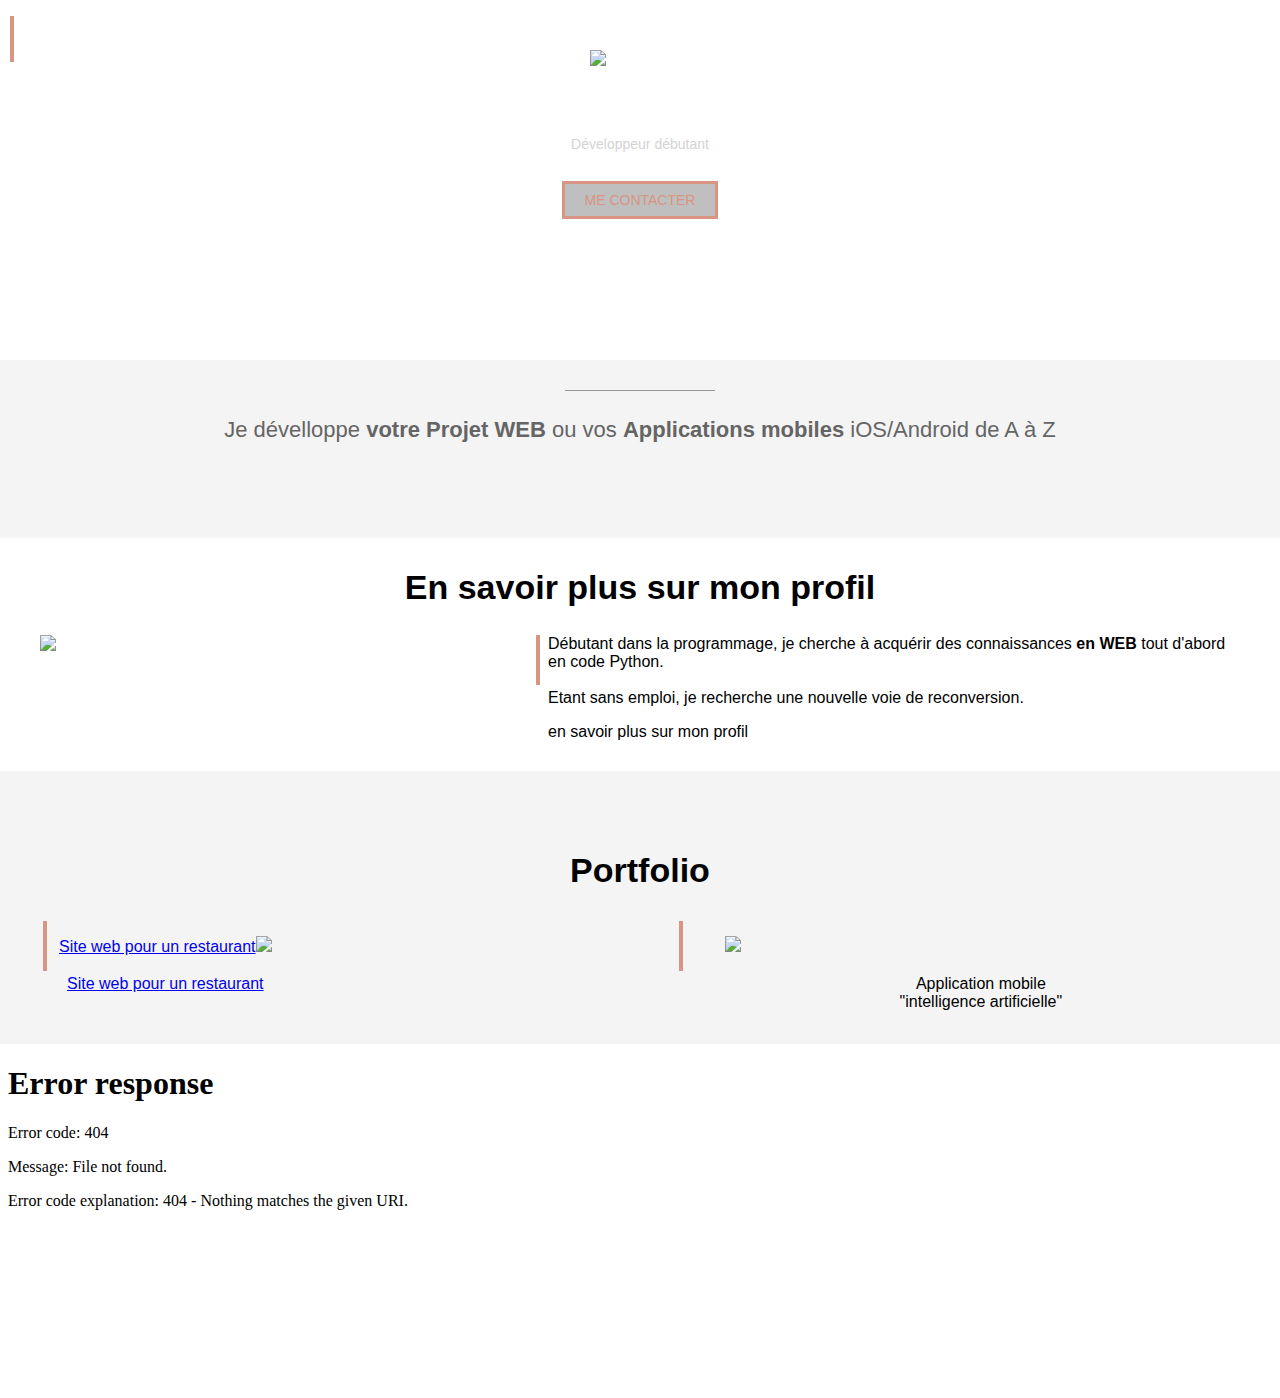
==== index.html @ 8a69933a "Add files via upload" ====
<!DOCTYPE html>
<html lang="fr">
<head>
    <meta charset="UTF-8">
    <meta name="viewport" content="width=device-width, initial-scale=1.0">
    <title>Damien Lefizelier</title>
    <link rel="stylesheet" href="style.css">
</head>
<body>
    <!--COUVERTURE-->
    <div class="cover">
        <img class="cover-profil"src="profile.png"/>
        <h1>Damien Lefizelier</h1>
        <p>Développeur débutant</p>
        <div style="text-align: center;">
            <a class="butter" href="mailto:damien.lefizelier@orange.fr?subjet=Contact%depuis%jonathanroux.com">ME CONTACTER</a>
        </div>
        <div class="cover-contact">
            <p><a href="mailto:damien.lefizelier@orange.fr?subjet=Contact%depuis%jonathanroux.com">damien.lefizelier@orange.fr</a></p>
            <p><a href="tel:+33622040621">06 22 04 06 21</a></p>
        </div> 


  
    </div>

    <!--SECTION GRISE 1-->

    <div class="section section-grise1">
        <div class="trait"></div>
        <p>Je  dévelloppe <b>votre Projet WEB</b> ou vos <b>Applications mobiles</b> iOS/Android de A à Z</p>
    </div>
    <!--SECTION BLANCHE-->

    <div class="section" >
        <h2>En savoir plus sur mon profil</h2>
        <img src="profil2dam.jpg" class="col-contenu"/>
        <div class="col-contenu float-right" style=" box-sizing: border-box;">
            <div class="text-avec-ligne-verticale">
                <p>Débutant dans la programmage, je cherche à acquérir des connaissances<b> en WEB </b>tout d'abord en code Python.<br><br>Etant sans emploi, je recherche une nouvelle voie de reconversion.</p>
                <a  bref="https://www.linkedin.com/in/damien-lefizelier">en savoir plus sur mon profil</a>
            </div>
        </div>   
    </div>

    <!--SECTION GRISE 2-->
    
        <div class="section section-grise2">
            <h2>Portfolio</h2>
            <table class="col-porfolio" style="display: inline-block" >
                <tr>
                    <td><div class="barre-verticale"></div></td>
                    <td><a href="porfolio-site-restaurant.html">Site web pour un restaurant<img style="width: 100%"; src="project1small.jpg"></a></td>
                </tr>
                <tr>
                    <td></td>
                    <td align="center"><a href="porfolio-site-restaurant.html">Site web pour un restaurant</a></td>
                </tr>
            
            </table>  
            <table class="col-porfolio float-right">
            
                <tr>
                    <td><div class="barre-verticale"></div></td>
                    <td><img style="width: 100%;" src="project2small.jpg"></td>
                </tr>
                <tr>
                    <td></td>
                    <td align="center"><a bref="#">Application mobile<br> "intelligence artificielle"</a></td>
                </tr>
            
            </table>  
        </div>  
    

    <!--SECTION BLANCHE-->

    <iframe src="contact-frame.html"scrolling="no"/>
    

</body>
</html>
---- style.css ----
* {
    box-sizing: border-box;
}
:root {
    --color1: #D89584;
    --color2: #F4F4F4;
 }


 body {
     margin: 0;
     font-family: Arial;
 }
 iframe {
     width: 100%;
     border: none;
     height: 350px;
 }

 div.cover {
     background:url(cover_overlay.png) no-repeat center/100% 100% ,url(cover.jpg) no-repeat center/cover;
     height: 360px;
     position: relative;
 }
 img.cover-profil {
     height: 100px;
     position: relative;
     left: 50%;
     margin-left: -50px;
     margin-top: 50px;
 }
 h1 {
     color: white;
     text-align: center;
     font-size: 42px;
     margin-top: 10px;
     margin-bottom: 0;

 }
 div.cover p {
     color: lightgrey;
     text-align: center;
     margin-top: 8px;
     font-size: 14px;
 }
 div.cover-contact {
   /* background-color: #FF000080; */
    position: absolute;
    top: 16px;
    left: 10px;
    border-left: 4px solid var(--color1);
    padding-left: 8px;

 }
 div.cover-contact p {
     text-align: left;
     margin-top: 0px;
     margin-bottom: 0px;
    
 }
 div.cover-contact p:first-child {
     margin-bottom: 14px;

 }

 div.cover-contact * {
     color: white;
     font-size: 14px;
 }
 a.butter {
     color: var(--color1);
     border: 3px solid var(--color1);
     padding: 8px 20px;
     text-decoration: none;
     background-color:#00000040;
     display: inline-block;
     margin-top: 15px; 
     font-size: 14px;
 }
 a.contact-button-portfolio {
    position: absolute;
    right: 20px;
    top: 5px 
 }
 a.butter:hover {
    color: white;
    border: 3px solid white;

 }
 .section {
    padding-left: 40px;
    padding-right: 40px;
    padding-top: 30px;
    padding-bottom: 30px;
    overflow: auto;


 }
 div.section-grise1 {
    background: url(triangle2white.svg)no-repeat center bottom -1px/100%;
    background-color: var(--color2);
    padding-bottom:  70px;
    position: relative;
     
    
 }
 div.section-grise2 {
    background: url(triangle1white.svg)no-repeat center top/100%;
    background-color: var(--color2);
    padding-top: 80px;
     
 }
 h2 {
    text-align: center;
    font-size: 34px;
    margin-top: 0px;
 }
 div.trait {
   
    background-color:  #979797;
    width: 150px;
    height: 1px;
    position: relative;
    left: 50%;
    margin-left: -75px;


    

 }
 div.section-grise1 p {
     text-align: center;
     font-size: 22px;
     color: #656565;
     min-width: 450px;
     margin-left: auto;
     margin-right: auto;
     line-height: 1.5;

 }
img.col-contenu {
     width: 40%;

 }
div.col-contenu{
    width: 60%;
    padding-left: 16px;
}
.float-right {
    float: right;
}
div.text-avec-ligne-verticale {
    
    border-left: 4px solid var(--color1);
    display: inline-block;
    height: 50px;
    padding-left: 8px;
}
div.text-avec-ligne-verticale P {
    margin-top: 0;
}
div.barre-verticale {
    height: 50px;
    width: 4px;
    background-color: var(--color1);
    margin-right: 8px;
}
.col-porfolio {
    width: 47%;
}
div.frame {
    
    box-shadow: 0px 0px 8px 8px rgba(0, 0, 0, 0.1);
    margin: 30px 50px;
    padding: 20px 30px; 
    background-color: white;
}
.projet-title {
    font-size: 30px;
    margin-top: 5px;
    margin-bottom: 20px;
    text-align: center;
}
div.frame img {
    width: 100px;
}
/*porfolio*/
.portfolio-header {
    height: 90px;
    background: url(header.jpg) no-repeat center/cover;
    position: relative;
   
  
}
.portfolio-header-contact {
    font-weight: bold;
    color: white;
    font-size: 26px;
    padding-top: 4px;
    padding-left: 8px;
   
}
h1.Portfolio {
    font-size: 46px;
    color: black;
    line-height: 1;
    margin-top: 10px;
    

}
h2.Porfolio {
    font-size: 26px;
    font-weight: normal;
    color: black;
    margin-bottom: 0;
}
a.Portfolio-back {
    color: var(--color1);
   margin-left: -10px; 
}
img.portfolio {
    width: 70% ;
    max-width: 475px;

}
.display-mobile {
    display: none;
}

/*RESPONSIVE DESIGN : MOBILE*/
@media only screen and (max-width: 767px) {
    img.cover-profil {
        height: 90px;
        margin-top: 75px;
    }
    h1 {
        
        font-size: 38px;
        margin-top: 6px;
        margin-bottom: 0px;
   
    }
    div.cover p {
        
        margin-top: 2px;
        font-size: 13px;  
}
.section {
    padding-left: 20px;
    padding-right: 20px;
    padding-top: 30px;
    
 }
 div.section-grise1 {
    padding-bottom:  40px;
}
h2 {
    font-size: 30px;

 }   
 img.col-contenu {
    width: 100%;

}
div.col-contenu{
   width: 100%;
   padding-left: 0px;
   margin-top: 20px;
}

.col-porfolio {
    width: 100%;
    margin-bottom: 20px;
}
div.frame {
    
    box-shadow: none;
    margin: 0px 0px;
    padding: 0px 0px;   
}
div.frame img {
    width: 70px;
}


/*PORTFOLIO-MOBILE*/
.portfolio-header-contact {
    
    font-size: 19px;
    padding-top: 10px;
    padding-left: 4px;
   
}
a.butter {
    
    padding: 7px 12px;
    margin-top: 22px; 
    font-size: 12px;
}
a.contact-button-portfolio {
    right: 12px;
    
 }
 h1.Portfolio {
    font-size: 40px;
    
    

}
h2.Porfolio {
    font-size: 22px;
    
}
img.portfolio {
    width: 100% ;
}
.display-mobile {
    display: block;
}
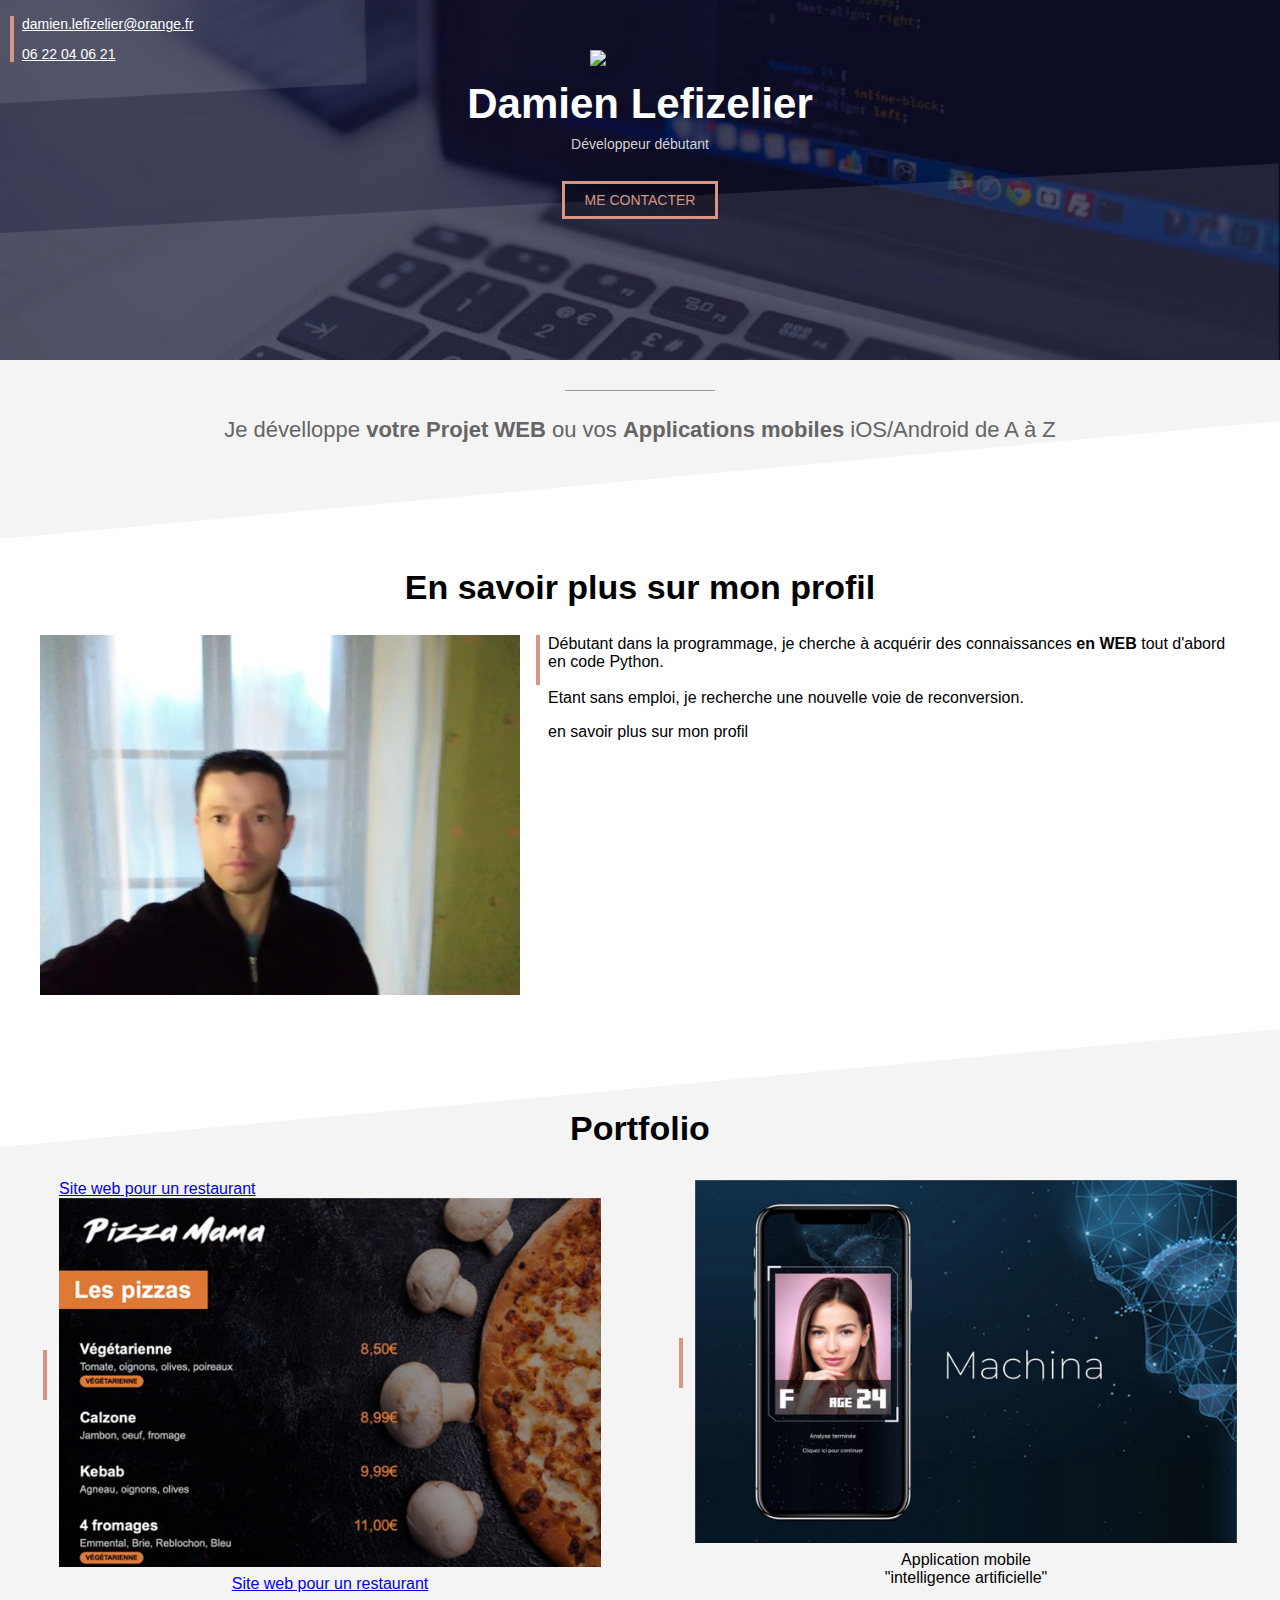
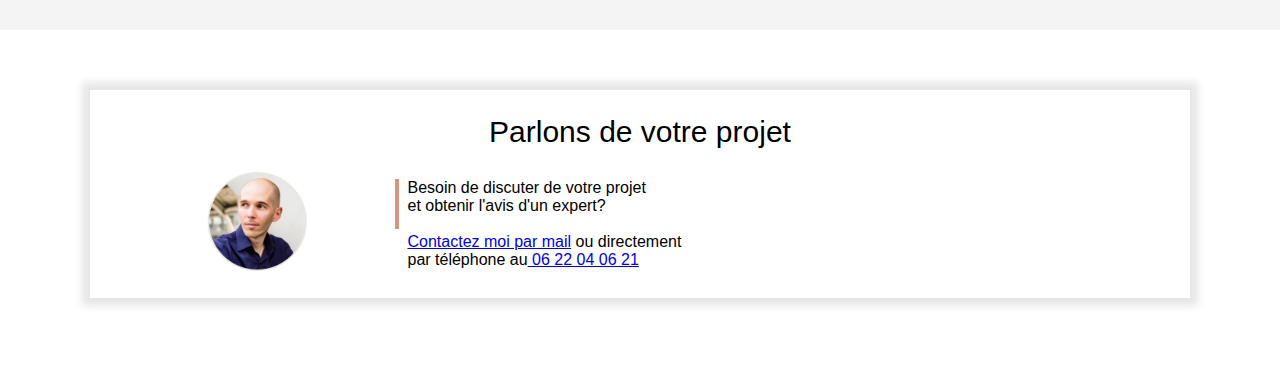
==== commit bfe5a069: "Add files via upload" ====
--- a/index.html
+++ b/index.html
@@ -9,7 +9,7 @@
 <body>
     <!--COUVERTURE-->
     <div class="cover">
-        <img class="cover-profil"src="profile.png"/>
+        <img class="cover-profil"src="profildl.jpg"/>
         <h1>Damien Lefizelier</h1>
         <p>Développeur débutant</p>
         <div style="text-align: center;">
